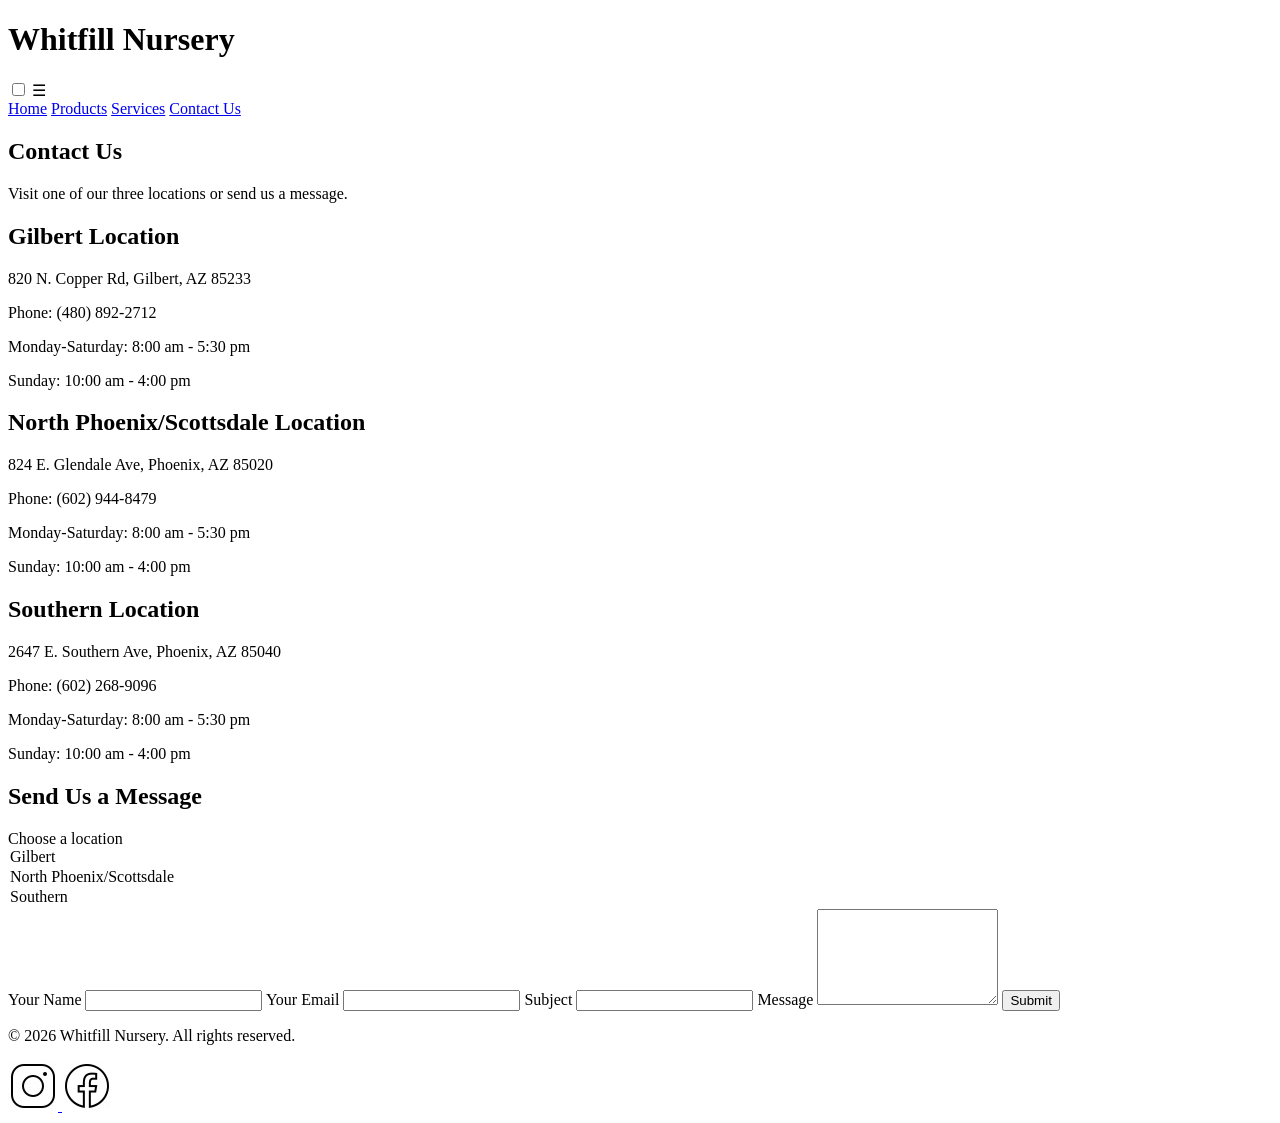
==== contact.html @ 448fb1e3 "Updated head" ====
<!DOCTYPE html>
<html lang="en">
<head>
    <meta charset="UTF-8">
    <meta name="viewport" content="width=device-width, initial-scale=1.0">
    <title>Document</title>
    <link rel="preconnect" href="https://fonts.googleapis.com">
    <link rel="preconnect" href="https://fonts.gstatic.com" crossorigin>
    <link href="https://fonts.googleapis.com/css2?family=Merriweather:wght@700&display=swap" rel="stylesheet">

    <link rel="stylesheet" href="style.css">
</head>
<body>
    <header>
        <div class="nav-bar">
            <h1>Whitfill Nursery</h1>
            <input type="checkbox" id="menu-toggle" class="menu-toggle">
            <label for="menu-toggle" class="menu-icon">&#9776;</label>
            
            <nav>
                <a href="index.html">Home</a>
                <a href="products.html">Products</a>
                <a href="services.html">Services</a>
                <a href="contact.html">Contact Us</a>
            </nav>
        </div>
    </header>

    <main>
        <section>
            <h2>Contact Us</h2>
            <p>Visit one of our three locations or send us a message.</p>
        </section>

        <section>
            <div>
                <h2>Gilbert Location</h2>
                <p>820 N. Copper Rd, Gilbert, AZ 85233</p>
                <p>Phone: (480) 892-2712</p>
                <p>Monday-Saturday: 8:00 am - 5:30 pm</p>
                <p>Sunday: 10:00 am - 4:00 pm</p>
            </div>

            <div>
                <h2>North Phoenix/Scottsdale Location</h2>
                <p>824 E. Glendale Ave, Phoenix, AZ 85020</p>
                <p>Phone: (602) 944-8479</p>
                <p>Monday-Saturday: 8:00 am - 5:30 pm</p>
                <p>Sunday: 10:00 am - 4:00 pm</p>
            </div>

            <div>
                <h2>Southern Location</h2>
                <p>2647 E. Southern Ave, Phoenix, AZ 85040</p>
                <p>Phone: (602) 268-9096</p>
                <p>Monday-Saturday: 8:00 am - 5:30 pm</p>
                <p>Sunday: 10:00 am - 4:00 pm</p>
        </section>

        <section class="form">
            <div>
                <h2>Send Us a Message</h2>
                <form>
                    <label for="location">Choose a location</label>
                    <selct id="location" name="location">
                        <option value="gilbert">Gilbert</option>
                        <option value="north-phoenix">North Phoenix/Scottsdale</option>
                        <option value="southern">Southern</option>
                    </select>

                    <label for="name">Your Name</label>
                    <input type="text" id="name" name="name" required/>

                    <label for="email">Your Email</label>
                    <input type="email" id="email" name="email" required/>

                    <label for="subject">Subject</label>
                    <input type="text" id="subject" name="subject" required/>

                    <label for="message">Message</label>
                    <textarea id="message" name="message" rows="6" required></textarea>

                    <button type="submit" class="btn">Submit</button>

                </form>
            </div>
        </section>
    </main>

    <footer>
        <p>&copy; 2026 Whitfill Nursery. All rights reserved.</p>
        <div class="social-links">
            <a href="https://www.instagram.com/whitfillnursery/" target="_blank">
              <img src="images/instagram.jpeg" alt="Instagram">
            </a>
        
            <a href="https://www.facebook.com/pages/Whitfill%20Nursery/158424430856840/" target="_blank">
              <img src="images/facebook.jpeg" alt="Facebook">
            </a>
        </div> 
    </footer>
</body>
</html>
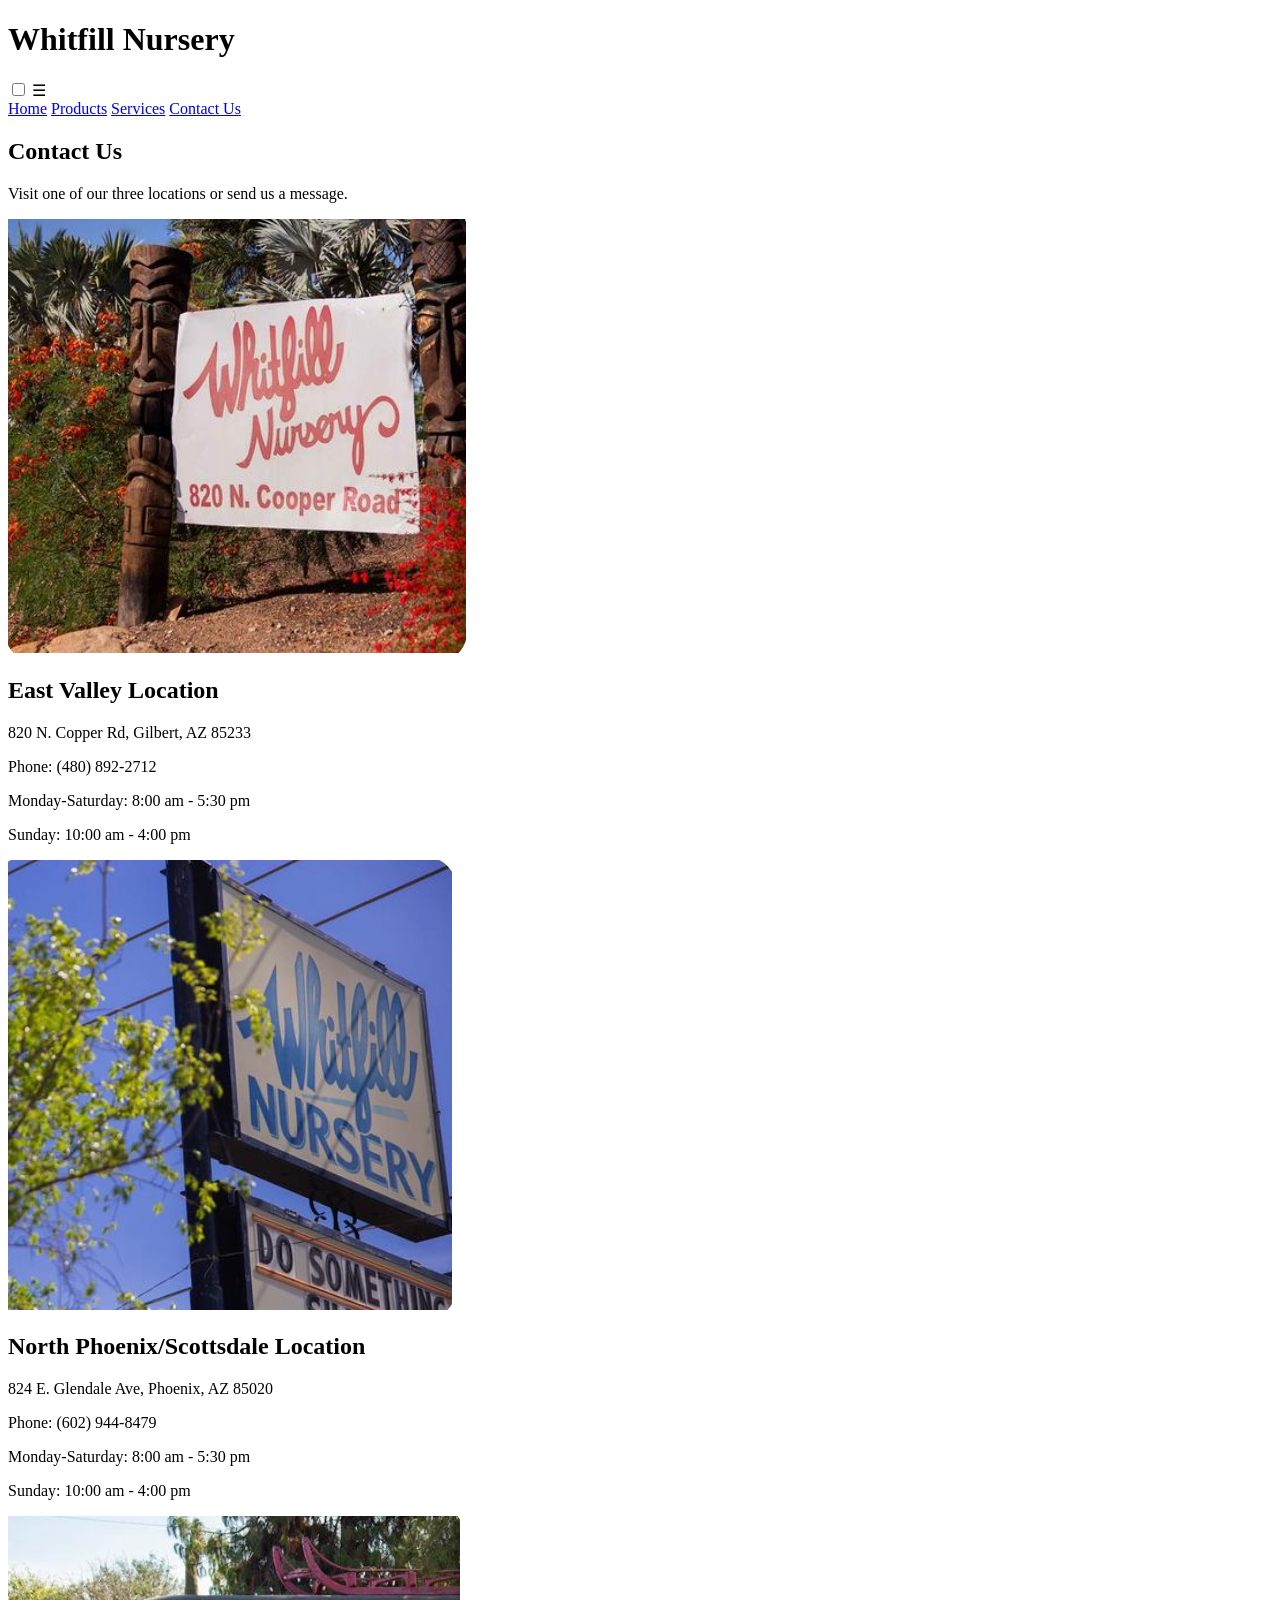
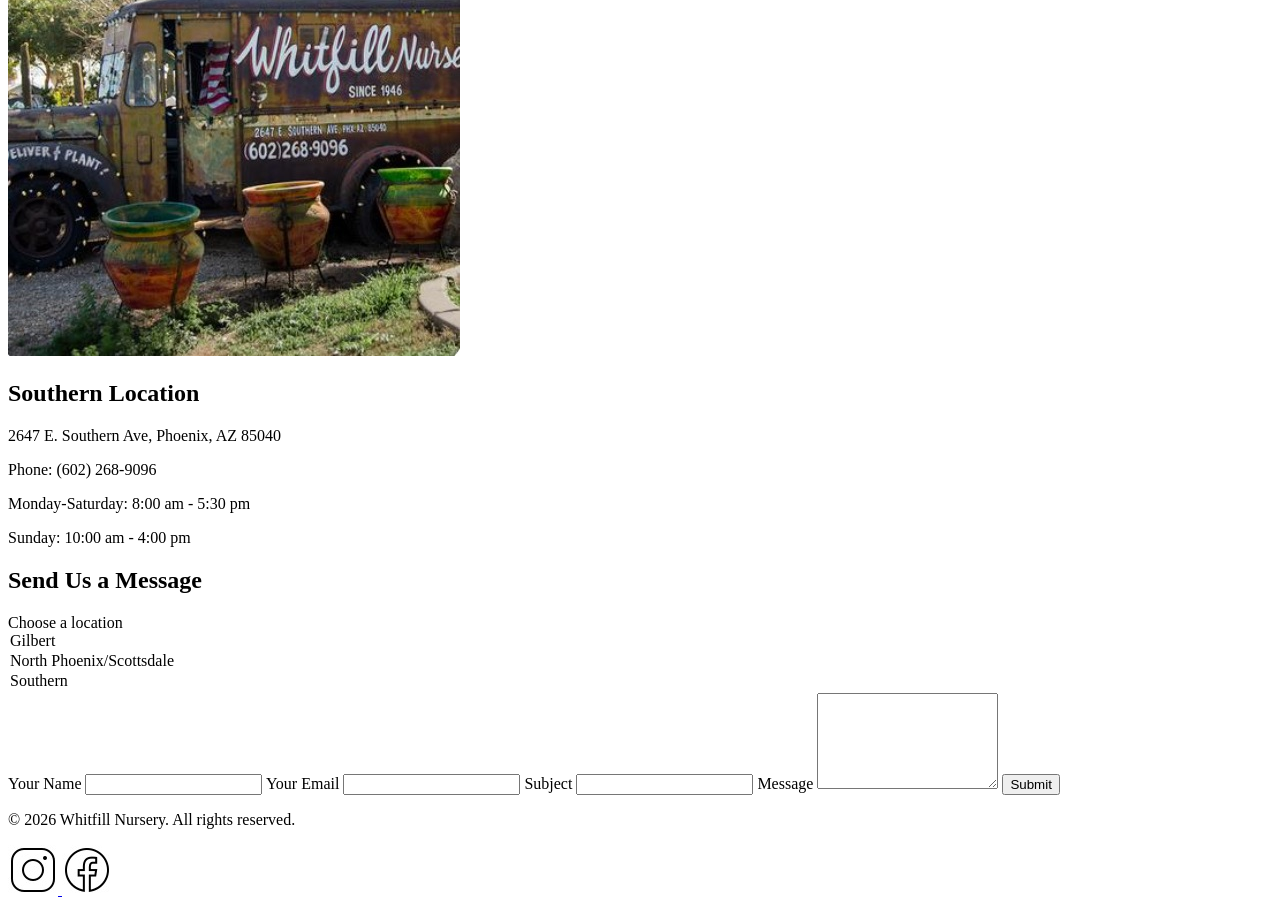
==== commit 6e803d07: "Update contact.html" ====
--- a/contact.html
+++ b/contact.html
@@ -32,29 +32,36 @@
             <p>Visit one of our three locations or send us a message.</p>
         </section>
 
-        <section>
-            <div>
-                <h2>Gilbert Location</h2>
-                <p>820 N. Copper Rd, Gilbert, AZ 85233</p>
-                <p>Phone: (480) 892-2712</p>
-                <p>Monday-Saturday: 8:00 am - 5:30 pm</p>
-                <p>Sunday: 10:00 am - 4:00 pm</p>
+        <section class="locations-section">
+            <div class="location-grid">
+                <div class="location-card">
+                    <img src="images/east.jpeg" alt="Gilbert Location">
+                    <h2>East Valley Location</h2>
+                    <p>820 N. Copper Rd, Gilbert, AZ 85233</p>
+                    <p>Phone: (480) 892-2712</p>
+                    <p>Monday-Saturday: 8:00 am - 5:30 pm</p>
+                    <p>Sunday: 10:00 am - 4:00 pm</p>
+                </div>
+          
+
+                <div class="location-card">
+                    <img src="images/north.jpeg" alt="North Phoenix/Scottsdale Location">
+                    <h2>North Phoenix/Scottsdale Location</h2>
+                    <p>824 E. Glendale Ave, Phoenix, AZ 85020</p>
+                    <p>Phone: (602) 944-8479</p>
+                    <p>Monday-Saturday: 8:00 am - 5:30 pm</p>
+                    <p>Sunday: 10:00 am - 4:00 pm</p>
+                </div>
+
+                <div>
+                    <img src="images/southern.jpeg" alt="Southern Location">
+                    <h2>Southern Location</h2>
+                    <p>2647 E. Southern Ave, Phoenix, AZ 85040</p>
+                    <p>Phone: (602) 268-9096</p>
+                    <p>Monday-Saturday: 8:00 am - 5:30 pm</p>
+                    <p>Sunday: 10:00 am - 4:00 pm</p>
+                </div>
             </div>
-
-            <div>
-                <h2>North Phoenix/Scottsdale Location</h2>
-                <p>824 E. Glendale Ave, Phoenix, AZ 85020</p>
-                <p>Phone: (602) 944-8479</p>
-                <p>Monday-Saturday: 8:00 am - 5:30 pm</p>
-                <p>Sunday: 10:00 am - 4:00 pm</p>
-            </div>
-
-            <div>
-                <h2>Southern Location</h2>
-                <p>2647 E. Southern Ave, Phoenix, AZ 85040</p>
-                <p>Phone: (602) 268-9096</p>
-                <p>Monday-Saturday: 8:00 am - 5:30 pm</p>
-                <p>Sunday: 10:00 am - 4:00 pm</p>
         </section>
 
         <section class="form">
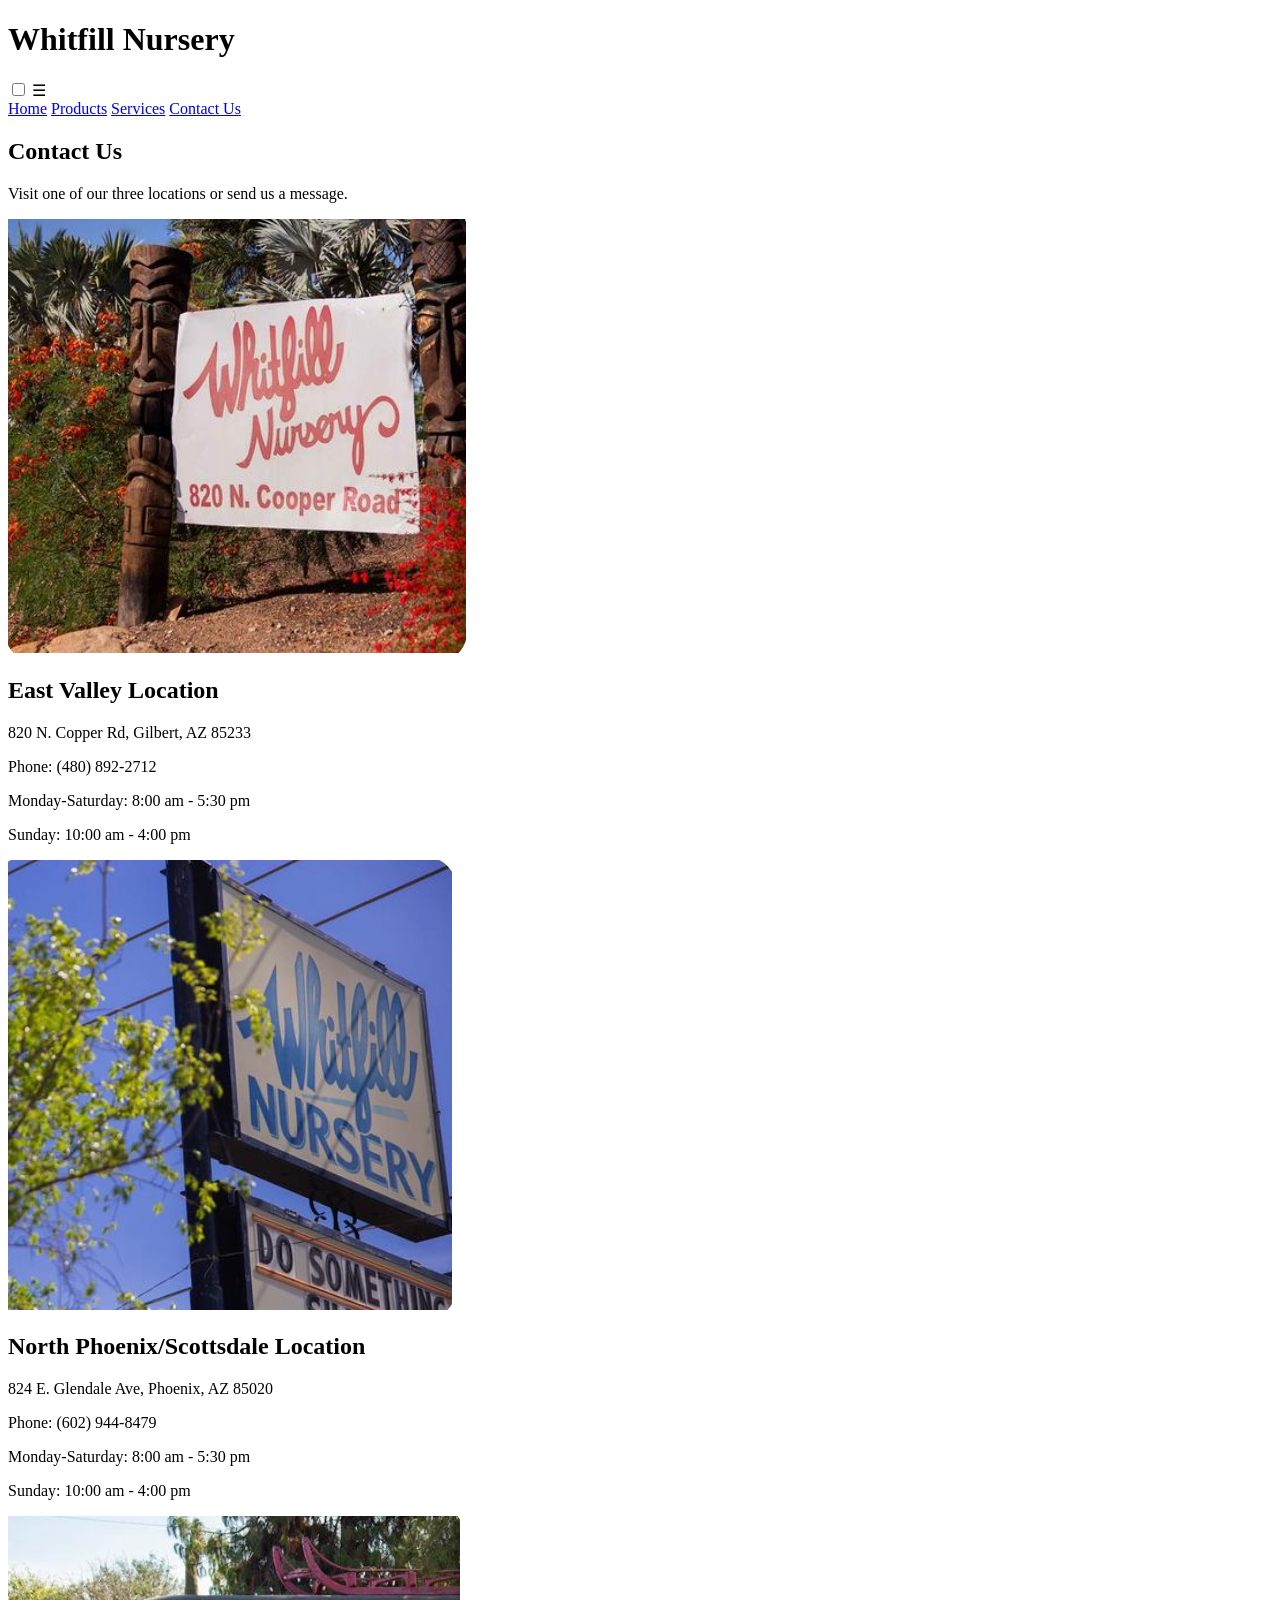
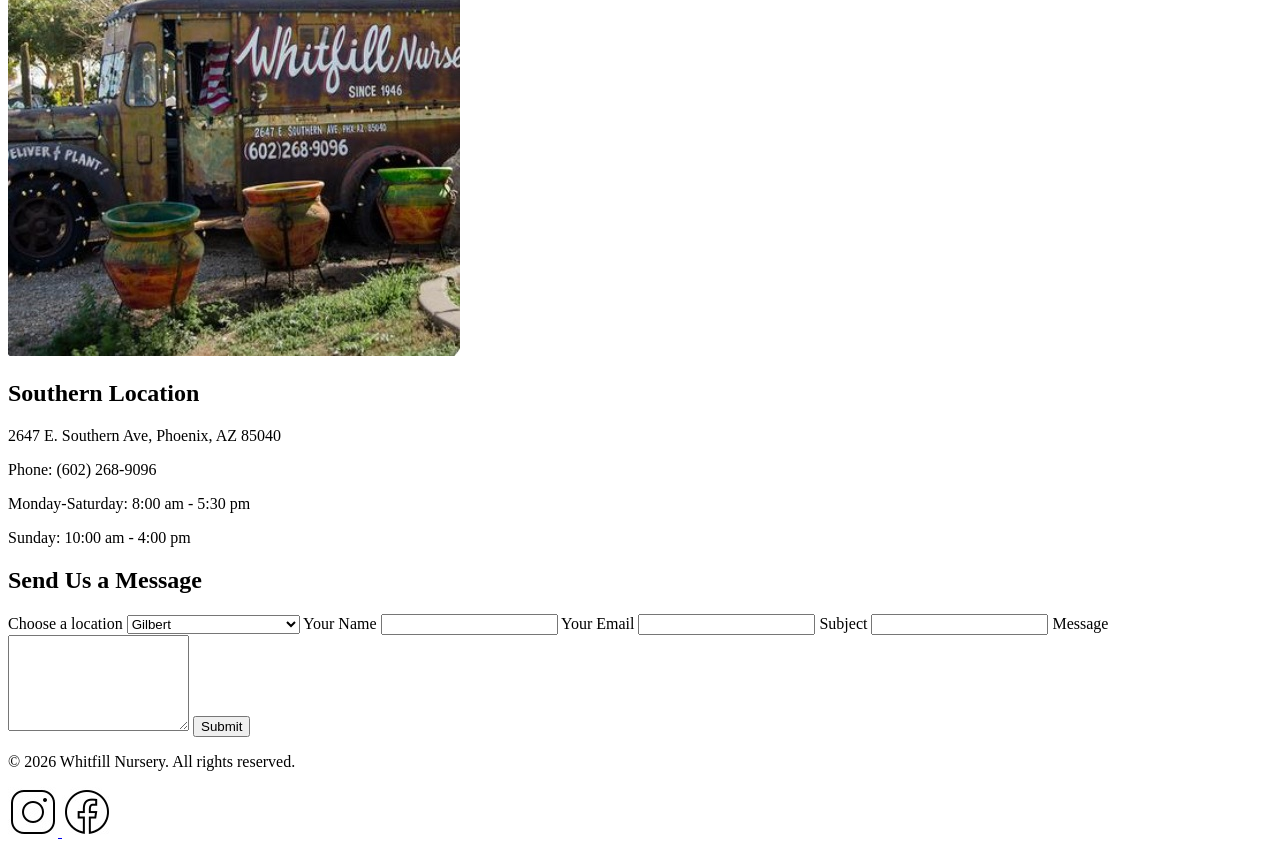
==== commit 1de1dc5a: "Update contact.html" ====
--- a/contact.html
+++ b/contact.html
@@ -69,7 +69,7 @@
                 <h2>Send Us a Message</h2>
                 <form>
                     <label for="location">Choose a location</label>
-                    <selct id="location" name="location">
+                    <select id="location" name="location">
                         <option value="gilbert">Gilbert</option>
                         <option value="north-phoenix">North Phoenix/Scottsdale</option>
                         <option value="southern">Southern</option>
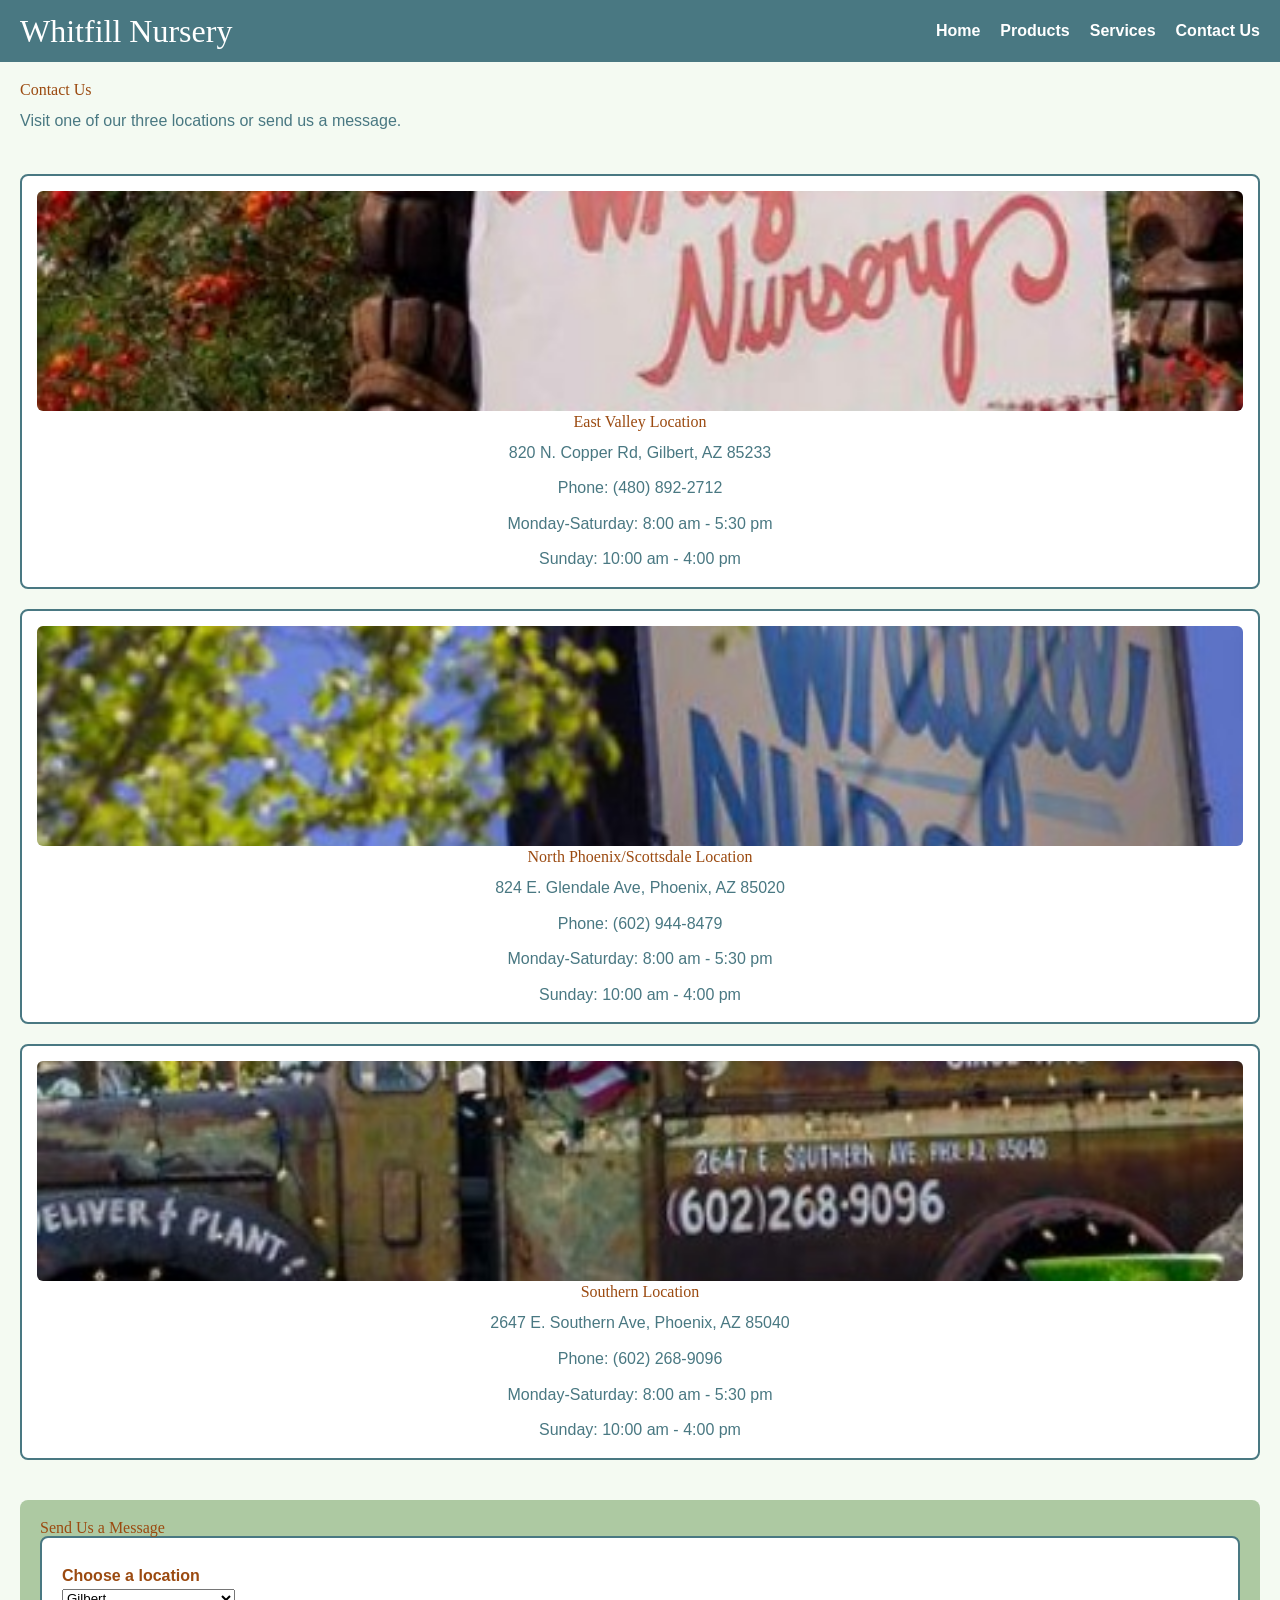
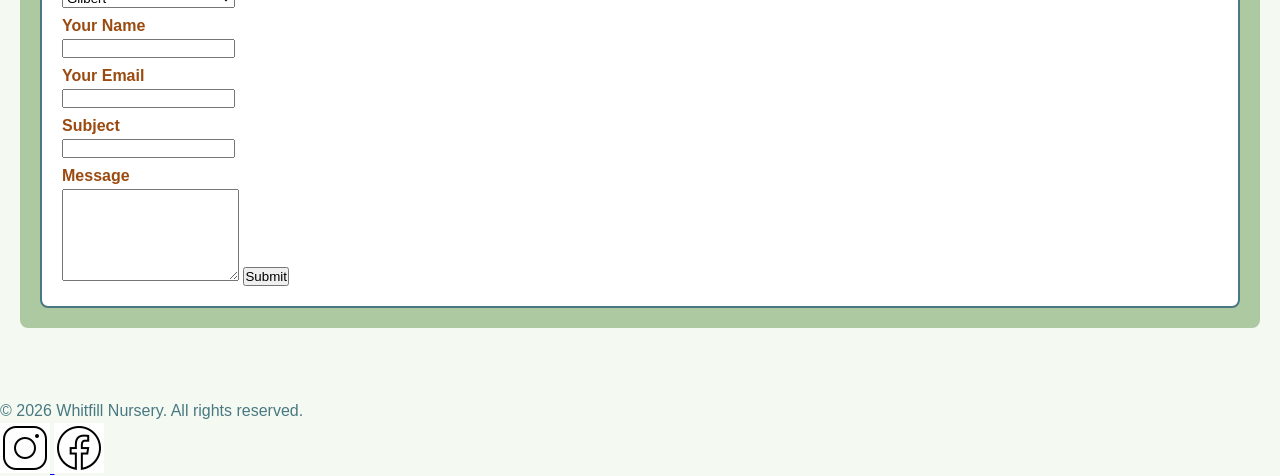
==== commit 462606ba: "update css" ====
--- a/contact.html
+++ b/contact.html
@@ -8,7 +8,7 @@
     <link rel="preconnect" href="https://fonts.gstatic.com" crossorigin>
     <link href="https://fonts.googleapis.com/css2?family=Merriweather:wght@700&display=swap" rel="stylesheet">
 
-    <link rel="stylesheet" href="style.css">
+    <link rel="stylesheet" href="styles.css">
 </head>
 <body>
     <header>
@@ -53,7 +53,7 @@
                     <p>Sunday: 10:00 am - 4:00 pm</p>
                 </div>
 
-                <div>
+                <div class="location-card">
                     <img src="images/southern.jpeg" alt="Southern Location">
                     <h2>Southern Location</h2>
                     <p>2647 E. Southern Ave, Phoenix, AZ 85040</p>
--- a/styles.css
+++ b/styles.css
@@ -0,0 +1,163 @@
+/* http://meyerweb.com/eric/tools/css/reset/ 
+   v2.0 | 20110126
+   License: none (public domain)
+*/
+
+html, body, div, span, applet, object, iframe,
+h1, h2, h3, h4, h5, h6, p, blockquote, pre,
+a, abbr, acronym, address, big, cite, code,
+del, dfn, em, img, ins, kbd, q, s, samp,
+small, strike, strong, sub, sup, tt, var,
+b, u, i, center,
+dl, dt, dd, ol, ul, li,
+fieldset, form, label, legend,
+table, caption, tbody, tfoot, thead, tr, th, td,
+article, aside, canvas, details, embed, 
+figure, figcaption, footer, header, hgroup, 
+menu, nav, output, ruby, section, summary,
+time, mark, audio, video {
+	margin: 0;
+	padding: 0;
+	border: 0;
+	font-size: 100%;
+	font: inherit;
+	vertical-align: baseline;
+}
+/* HTML5 display-role reset for older browsers */
+article, aside, details, figcaption, figure, 
+footer, header, hgroup, menu, nav, section {
+	display: block;
+}
+body {
+	line-height: 1;
+}
+ol, ul {
+	list-style: none;
+}
+blockquote, q {
+	quotes: none;
+}
+blockquote:before, blockquote:after,
+q:before, q:after {
+	content: '';
+	content: none;
+}
+table {
+	border-collapse: collapse;
+	border-spacing: 0;
+}
+* {
+	margin: 0;
+	padding: 0;
+	box-sizing: border-box;
+}
+body {
+	font-family: Arial, sans-serif;
+	background-color: #f4faf2;
+	color: #497882
+}
+h1, h2, h3, h4 {
+	font-family: "Merriweather", serif;
+	color: #9b4a10;
+}
+header {
+	background-color: #497882;
+	padding: 15px 20px;
+}
+.nav-bar {
+	display: flex;
+	justify-content: space-between;
+	align-items: center;
+	flex-wrap: wrap;
+}
+.nav-bar h1 {
+	color: white;
+	font-size: 2rem;
+}
+nav {
+	display: flex;
+	gap: 20px;
+}
+nav a {
+	color: white;
+	text-decoration: none;
+	font-weight: bold;
+}
+.menu-toggle {
+	display: none;
+}
+.menu-icon {
+	display: none;
+	font-size: 28px;
+	color: white;
+	cursor: pointer;
+}
+main {
+	padding: 20px;
+}
+section {
+	margin-bottom: 40px;
+}
+p {
+	line-height: 1.6;
+	margin-top: 10px;
+}
+.hero img {
+	width: 100%;
+	height: 420px;
+	object-fit: cover;
+	display: block;
+}
+.hero-text {
+	background-color: #adc9a2;
+	padding: 20px;
+}
+.info {
+	background-color: white;
+	padding: 20px;
+	border-left: 6px solid #9b4a10;
+}
+.products-section, .services-section, .locations-section {
+	margin-top: 20px;
+}
+.product-grid, .service-grid, .location-grid {
+	display: grid;
+	grid-template-columns: 1fr;
+	gap: 20px;
+	margin-top: 20px;
+}
+.product-card, .service-card, .location-card {
+	background-color: white;
+	border: 2px solid #497882;
+	border-radius: 8px;
+	padding: 15px;
+	text-align: center;
+}
+.product-card img, .service-card img, .location-card img {
+	width: 100%;
+	height: 220px;
+	object-fit: cover;
+	border-radius: 6px;
+	transition: transform 0.3s ease;
+}
+.product-card img:hover, .service-card img:hover, .location-card img:hover {
+	transform: scale(1.05);
+}
+form {
+	background-color: white;
+	padding: 20px;
+	border-radius: 8px;
+	border: 2px solid #497882;
+}
+.form {
+	background-color: #adc9a2;
+	padding: 20px;
+	border-radius: 8px;
+}
+label {
+	display: block;
+	margin-top: 10px;
+	margin-bottom: 5px;
+	font-weight: bold;
+	color: #9b4a10;
+}
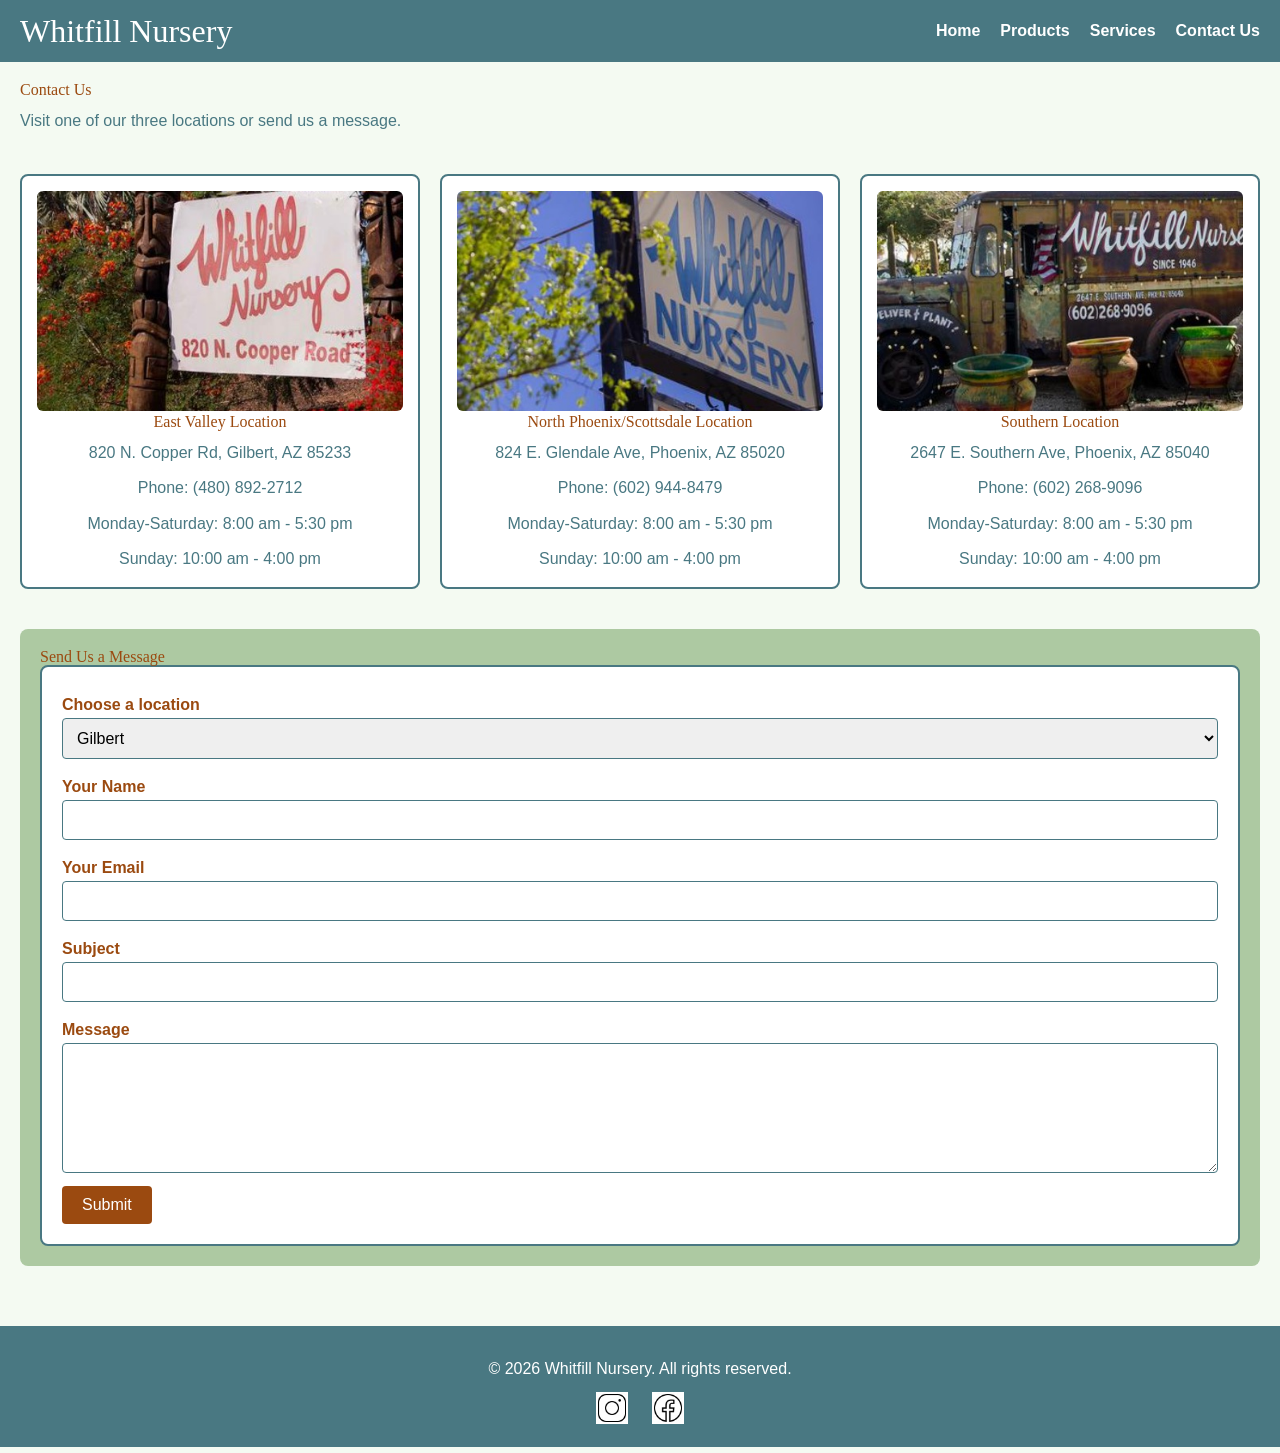
==== commit ef9c6354: "update" ====
--- a/contact.html
+++ b/contact.html
@@ -7,7 +7,7 @@
     <link rel="preconnect" href="https://fonts.googleapis.com">
     <link rel="preconnect" href="https://fonts.gstatic.com" crossorigin>
     <link href="https://fonts.googleapis.com/css2?family=Merriweather:wght@700&display=swap" rel="stylesheet">
-
+    <link rel="icon" type="image/png" href="images/favicon.png">
     <link rel="stylesheet" href="styles.css">
 </head>
 <body>
--- a/styles.css
+++ b/styles.css
@@ -161,3 +161,78 @@
 	font-weight: bold;
 	color: #9b4a10;
 }
+input, select, textarea {
+	width: 100%;
+	padding: 10px;
+	border: 1px solid #497882;
+	border-radius: 4px;
+	margin-bottom: 10px;
+	font-size: 1rem;
+}
+.btn {
+	background-color: #9b4a10;
+	color: white;
+	padding: 10px 20px;
+	border: none;
+	border-radius: 4px;
+	cursor: pointer;
+	font-size: 1rem;
+}
+.btn:hover {
+	background-color: #497882;
+}
+footer {
+	background-color: #497882;
+	color: white;
+	text-align: center;
+	padding: 20px;
+}
+.social-links {
+	margin-top: 10px;
+}
+.social-links a {
+	display: inline-block;
+	margin: 0 10px;
+}
+.social-links img {
+	width: 32px;
+	height: 32px;
+}
+
+@media (max-width: 767px) {
+	.menu-icon {
+		display: block;
+	}
+	nav {
+		display: none;
+		flex-direction: column;
+		width: 100%;
+		margin-top: 10px;
+	}
+	.menu-toggle:checked + .menu-icon + nav {
+		display: flex;
+	}
+	.hero img {
+		height: 250px;
+	}
+}
+
+@media (min-width: 768px)and (max-width: 1023px) {
+	.product-grid, .service-grid, .location-grid {
+		grid-template-columns: 1fr 1fr;
+	}
+	.hero img {
+		height: 320px;
+	}
+}
+
+@media (min-width: 1024px) {
+	.product-grid, .service-grid, .location-grid {
+		grid-template-columns: 1fr 1fr 1fr;
+	}
+	.hero img {
+		height: 450px;
+	}
+}
+
+
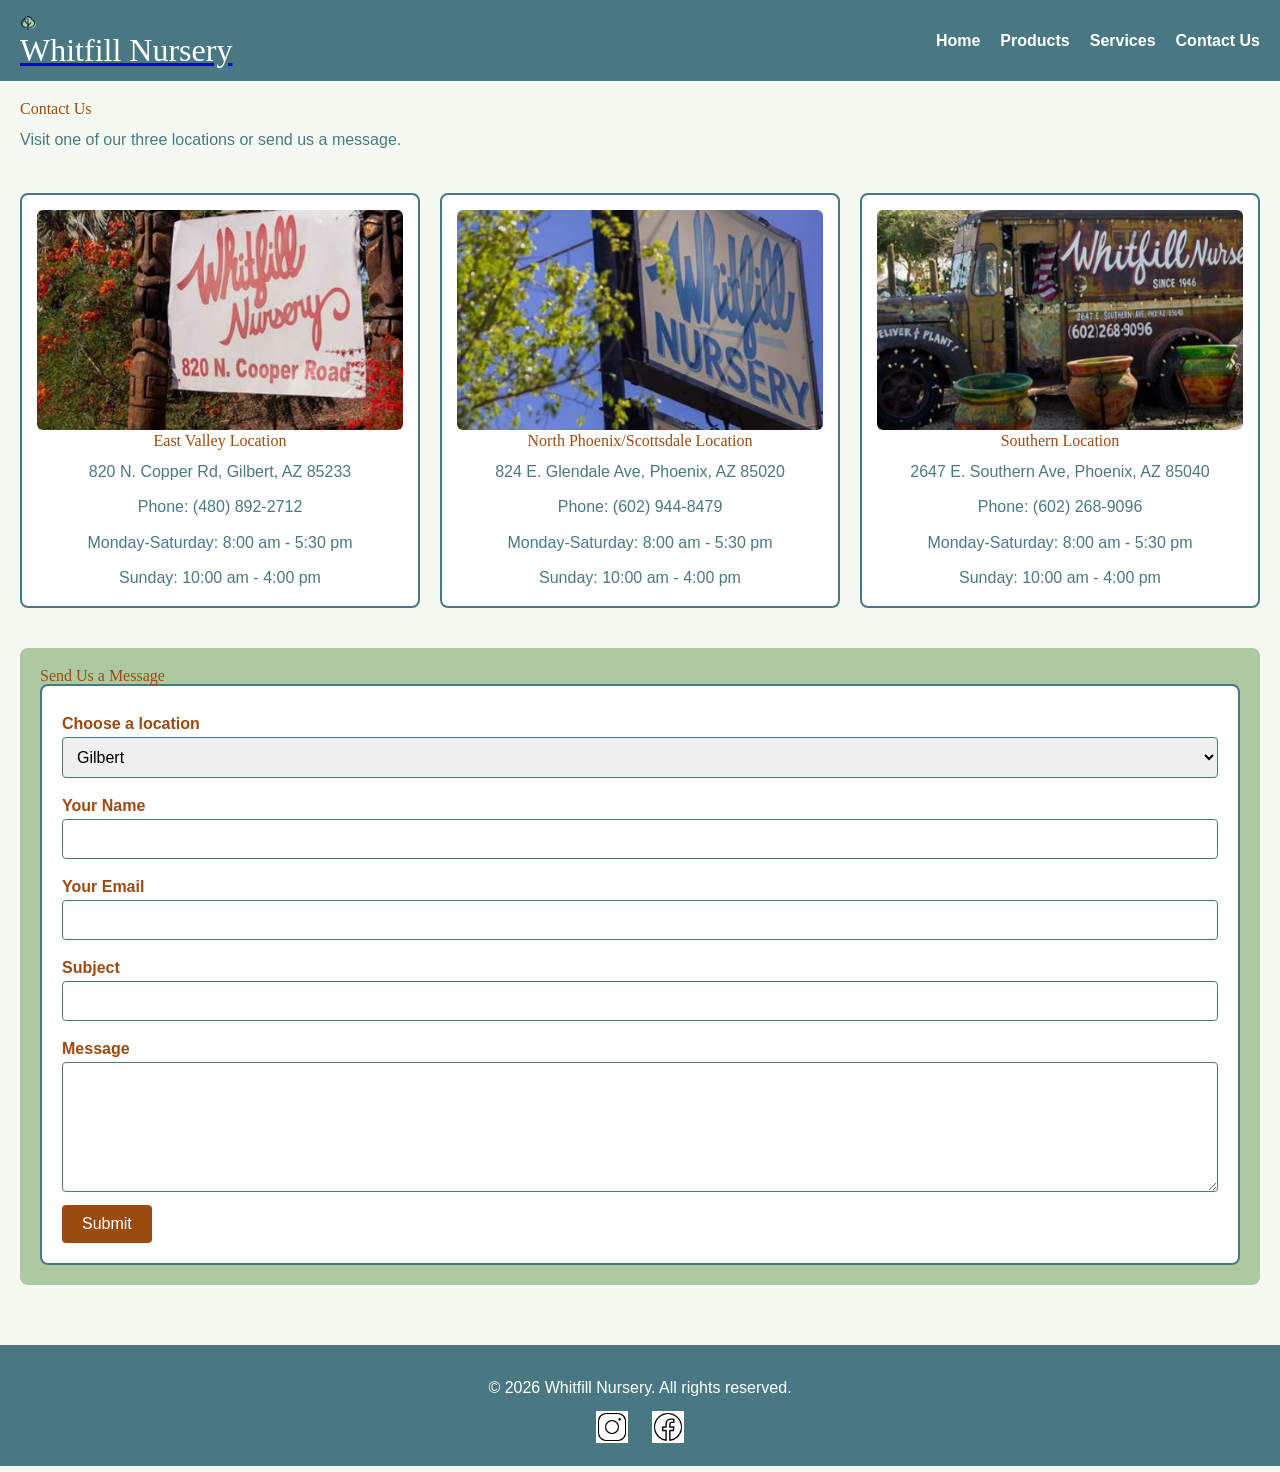
==== commit 9408bd23: "Update" ====
--- a/contact.html
+++ b/contact.html
@@ -7,13 +7,16 @@
     <link rel="preconnect" href="https://fonts.googleapis.com">
     <link rel="preconnect" href="https://fonts.gstatic.com" crossorigin>
     <link href="https://fonts.googleapis.com/css2?family=Merriweather:wght@700&display=swap" rel="stylesheet">
-    <link rel="icon" type="image/png" href="images/favicon.png">
+    <link rel="icon" href="images/favicon.png">
     <link rel="stylesheet" href="styles.css">
 </head>
 <body>
     <header>
         <div class="nav-bar">
-            <h1>Whitfill Nursery</h1>
+            <a href="index.html" class="site-logo">
+                <img src="images/favicon.png" alt="Whitfill Nursery logo">
+                <h1>Whitfill Nursery</h1>
+            </a>
             <input type="checkbox" id="menu-toggle" class="menu-toggle">
             <label for="menu-toggle" class="menu-icon">&#9776;</label>
             
